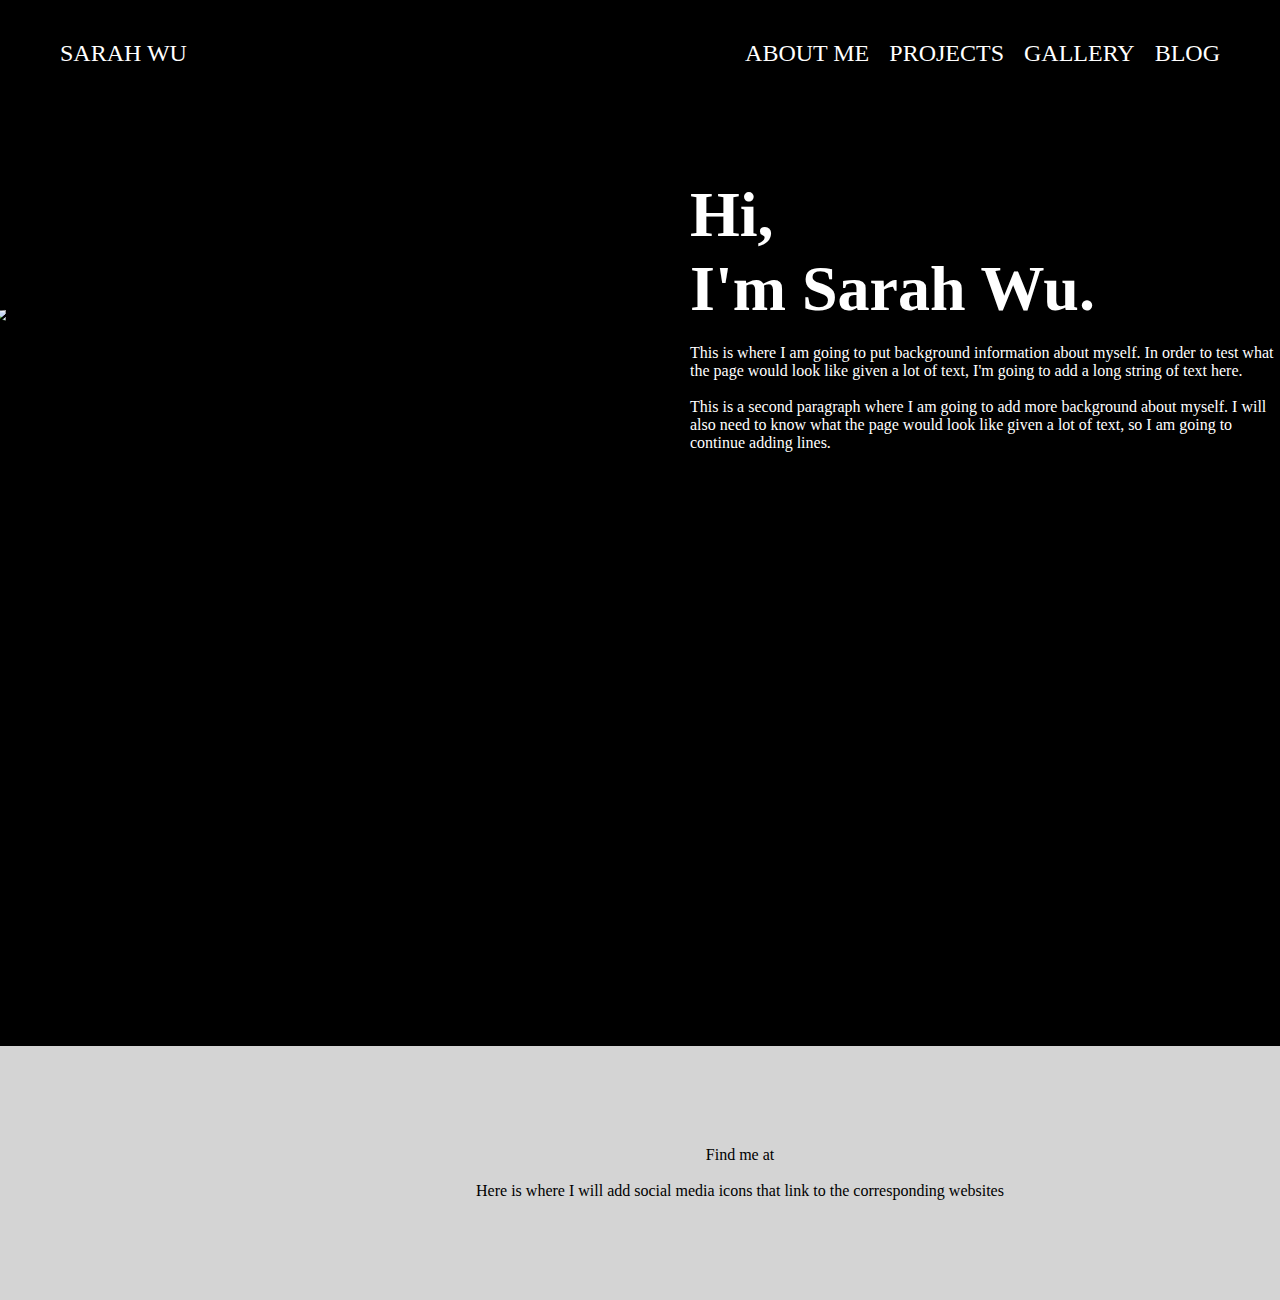
==== portfolio/src/main/webapp/about.html @ 5e1cf5ce "Added welcome page. Upon clicking the button, user will be redirected to the 'About Me' page." ====
<!DOCTYPE html>
<html>
  <head>
    <meta charset="UTF-8">
    <title>Sarah Wu</title>
    <link rel="stylesheet" href="style.css">
    <link href="https://fonts.googleapis.com/css?family=Shadows+Into+Light|Source+Sans+Pros">
    <script src="script.js"></script>
  </head>
  <body>
    <div class="container">

      <div class="navbar">
        <div class="left-side">
          <div class="home-link">
            <a href="index.html">SARAH WU</a>
          </div>
        </div>

        <div class="right-side">
          <div class="navbar-link">
            <a href="about.html">ABOUT ME</a>
          </div>

          <div class="navbar-link">
            <a href="projects.html">PROJECTS</a>
          </div>
           
          <div class="navbar-link">
            <a href="gallery.html">GALLERY</a>
          </div>

          <div class="navbar-link">
            <a href="blog.html">BLOG</a>
          </div>
        </div>
      </div>

      <div class="content">
        <div class="two-column">
            <div class="profile-image">
                <img src="/images/profile.jpg" alt="Sarah's Profile Picture">
            </div>
            <div class="profile-content">
                <h1>Hi,<br>I'm Sarah Wu.</h1>
                <br>
                <p>This is where I am going to put background information about myself. In order to test what the page would look like given a lot of text, I'm going to add a long string of text here.</p>
                <br>
                <p>This is a second paragraph where I am going to add more background about myself. I will also need to know what the page would look like given a lot of text, so I am going to continue adding lines.</p>

            </div>
        </div>
      </div>

    </div>
  </body>

  <footer id="footer">
      <p>Find me at</p>
      <br>
      <p>Here is where I will add social media icons that link to the corresponding websites</p>
  </footer>
  


</html>
---- portfolio/src/main/webapp/style.css ----
/* Keep footer at page bottom */

* {
    margin: 0;
    padding: 0;
}

html {
    background-color: black;
}

body {
    position: relative;
    min-height: 100vh;
    padding-bottom: clamp(400px,7vw,450px);
}

#footer {
    bottom: 0;
    background-color: #d4d4d4;
    padding: 100px;
    position: absolute;
    text-align: center;
    width: 100%;
}

/* Welcome page */
.welcome-wrapper {
    background-image: url(images/hero.jpg);
    height: 100vh;
    width: auto;
    background-size: cover;
    background-position: center;
    background-repeat: no-repeat;
    position: relative;
    vertical-align: middle;
}

.welcome-img-text-wrapper {
    text-align: center;
    position: absolute;
    width: 100%;
    color: white;
    height: auto;
    margin-top: 250px;
}

.welcome-text h1 {
    text-align: center;
    font-weight: 900;
    font-size: 10vw;
}

.welcome-text h2 {
    text-align: center;
    font-weight:100;
    font-size: 3em;
    padding-bottom: 2.5vw;
}

.welcome-img-text-wrapper a {
    font-size: 1.3em;
    margin-top: 20px;
    font-size: 2.5vw;
}

.welcome-button {
    display: inline-block;
    color: #ffffff;
    width: 15vw;
    font-weight: bolder;
    padding: 1vw;
    border: 5.5px solid #fff;
    outline: none;
    text-decoration: none;
    font-size: 2vw;
    transition: background-color 0.2s ease-out, color 0.2s ease-out;
}

.welcome-button:hover, .welcome-button:active {
    background-color: #fff;
    color: #8b665d;
    transition: background-color 0.2s ease-in, color 0.2s ease-in;
    border: 5.5px solid #fff;
}

.welcome-button:active {
    transform: translateY(2px);
}

/* Navigation bar */
:root {
    --main-color: rgb(21, 74, 154);
}

.navbar {
    padding-top: 40px;
    padding-left: 40px;
    padding-right: 40px;
    padding-bottom: 20px;
    display: flex;
    justify-content: space-between;
    color: white;
}

.left-side {
    display: flex;
    justify-content: flex-start;
}

.right-side {
    display: flex;
}
.navbar > .right-side > div {
    margin-right: 20px;
    font-size: 1.5em;
}

.navbar > .left-side > div {
    margin-left: 20px;
    font-size: 1.5em;
}

.navbar-link {
    height: 1 vh;
    border-bottom: 1.5px solid #f5031900;
    transition: border-bottom 0.5s; 
    
}   

.navbar-link a {
    color: #fff;
    text-decoration: none;
    transition: color 0.5s;    
}

.home-link {
    height: 1vh;;
    border-bottom: 1.5px solid transparent;
    transition: border-bottom 0.5s;
}

.home-link a {
    color: #fff;
    text-decoration: none;
}
.navbar-link:hover {
    border-bottom: 1px solid #a4adb5;
}

/* WHO Page */

.two-column {
    align-items: center;
    column-gap: 100px;
    display: grid;
    grid-template-columns: 600px 600px;
    justify-content: center;
    padding-top: 7vw;
}

.profile-image img {
    border-radius: 50%;
    height: auto;
    width: 100%;
}

.profile-content {;
    color: #fff;
}
.profile-content h1 {
    font-size: 5vw;
}

.profile-content p {
    font-size: 1.25vw;
}

/*GALLERY page */

.gal-cover-container {
    text-align: center;
    position: absolute;
    width: 100%;
    height: auto;
    margin-top: 20px;
}

.gal-cover-container h1 {
    font-size: 7vw;
    font-family: "Shadows into Light", sans-serif;
    font-weight: lighter;
}

.gal-cover-container h2 {
    min-width: 50vw;
    max-width: 75vw;
    text-align: center;
    margin:0 auto;
    margin-top: -17px;
    font-family: "Source Sans pro", sans-serif;
    text-align: center;
    font-weight: normal;
    padding: 2vh;
    color: #00000066;
    font-size: 1.8vw;
}

#random-image-caption {
    color: #000;
    font-size: 2vw;
    font-family: "Shadows into Light", sans-serif;
    font-weight: bold;
    padding-top: 3vw;

}

.button {
    display: inline-block;
    color: #ffffff;
    width: 15vw;
    font-weight: bold;
    padding: 1vw;
    border: 3px solid #475d8e;
    outline: none;
    text-decoration: none;
    font-size: 2vw;
    background-color:#475d8e;
    transition: background-color 0.2s ease-out, color 0.2s ease-out; */
}

.button:hover, .button:active {
    background-color: #475d8e8c;
    color: #fff;
    transition: background-color 0.2s ease-in, color 0.2s ease-in;
    border: 3px solid #475d8e8c;
}

.button:active {
    transform: translateY(2px);
}

#random-image-container img {
    padding: 2vh;
    height: 80vh;
    width: auto;
}

/* PROJECTS page */

#project-img-1 {
    background-image: url(images/project1.jpg);
}

#project-img-2 {
    background-image: url(images/project2.jpg);
}

.project-items-wrapper {
    display: grid;
    grid-template-columns: 1fr 1fr;
}

.project-item-wrapper {
    position: relative;
}

.project-img-background {
    height: 50vh;
    width: 100%;
    background-size: cover;
    background-position: center;
    background-repeat: no-repeat;
}

.project-img-text-wrapper {
    position: absolute;
    top: 0;
    display: flex;
    flex-direction: column;
    justify-content: center;
    align-items: center;
    height: 100%;
    text-align: center;
    padding-left: 7vw;
    padding-right: 7vw;
}

.project-logo-wrapper img{
    width: 95%;
    height: 110px;
    margin-bottom: 20px;
}

.project-img-text-wrapper .project-subtitle {
    font-weight: 600;
    transition: 1s;
    color: transparent;
}

.project-img-text-wrapper:hover .project-subtitle {
    font-weight: 600;
    color: #fff;
}

.project-img-darken {
    transition: 1s;
    filter: brightness(10%);
}

.project-content-wrapper h1 {
    font-size: 7vw;
    font-family: "Shadows into Light", sans-serif;
    font-weight: lighter;
    padding: 2vw;
    text-align: center;
}
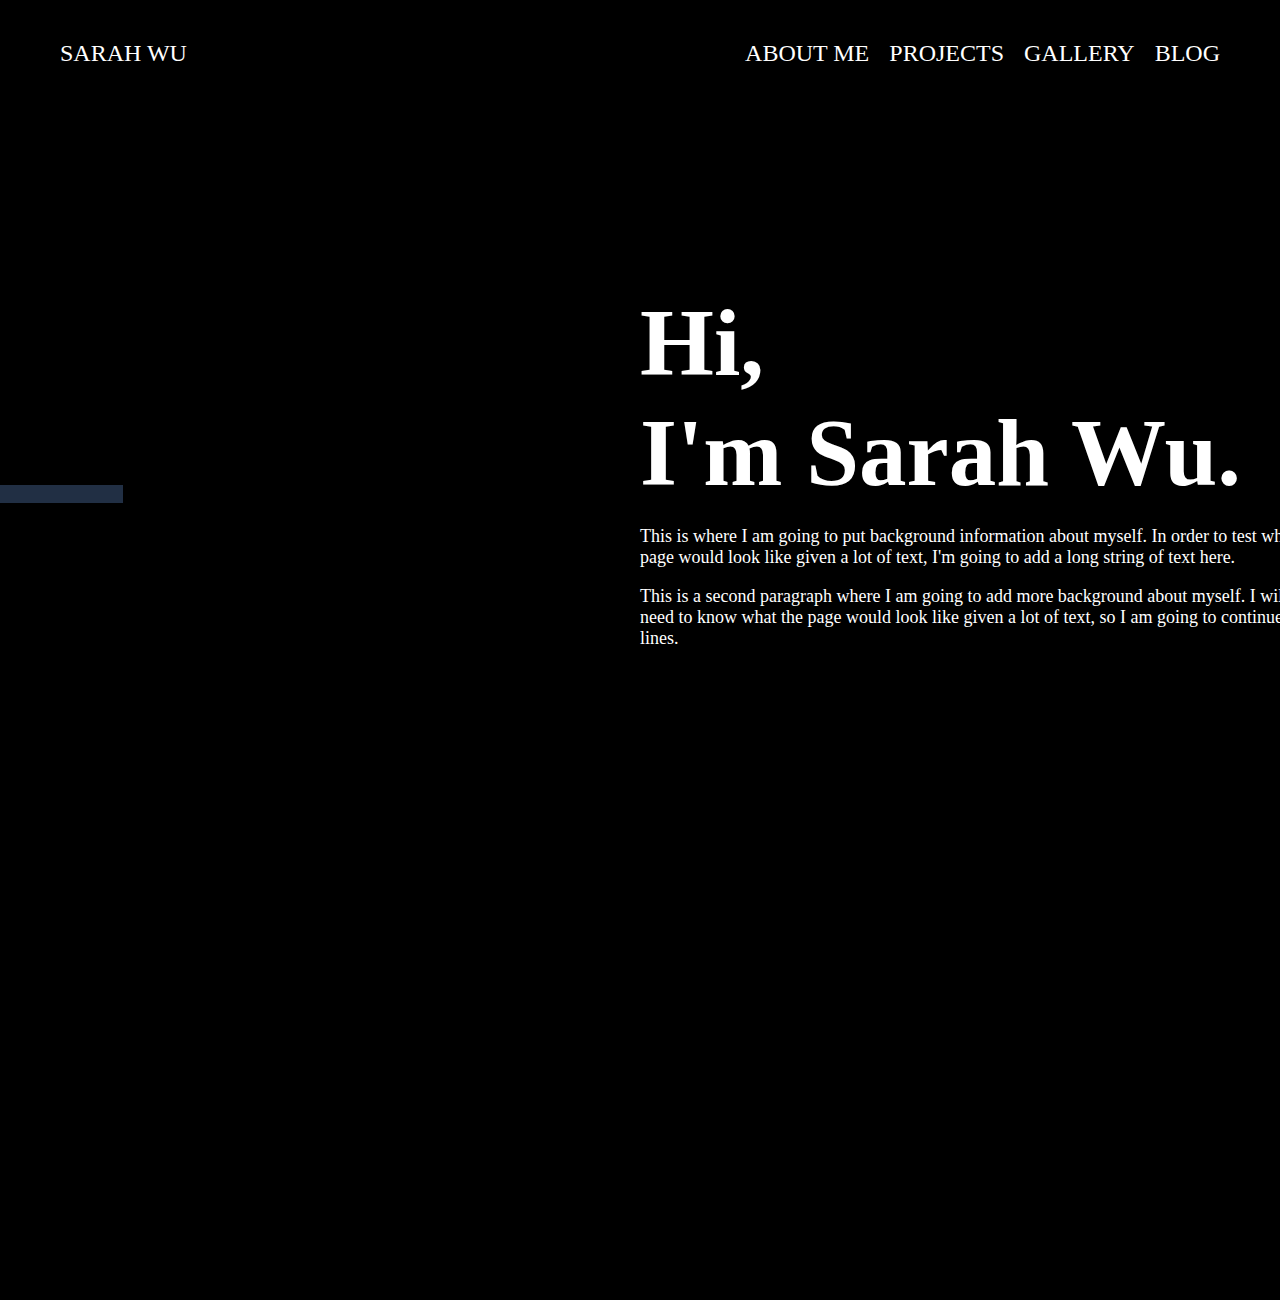
==== commit 120e009e: "Ensure spacing consistent on about.html" ====
--- a/portfolio/src/main/webapp/about.html
+++ b/portfolio/src/main/webapp/about.html
@@ -38,30 +38,21 @@
 
       <div class="content">
         <div class="two-column">
-            <div class="profile-image">
-                <img src="/images/profile.jpg" alt="Sarah's Profile Picture">
-            </div>
-            <div class="profile-content">
-                <h1>Hi,<br>I'm Sarah Wu.</h1>
-                <br>
-                <p>This is where I am going to put background information about myself. In order to test what the page would look like given a lot of text, I'm going to add a long string of text here.</p>
-                <br>
-                <p>This is a second paragraph where I am going to add more background about myself. I will also need to know what the page would look like given a lot of text, so I am going to continue adding lines.</p>
-
-            </div>
+          <div class="profile-image">
+            <img src="/images/profile.jpg" alt="Sarah's Profile Picture">
+          </div>
+          <div class="profile-content">
+            <h1>Hi,<br>I'm Sarah Wu.</h1>
+            <br>
+            <p>This is where I am going to put background information about myself. In order to test what the page would look like given a lot of text, I'm going to add a long string of text here.</p>
+            <br>
+            <p>This is a second paragraph where I am going to add more background about myself. I will also need to know what the page would look like given a lot of text, so I am going to continue adding lines.</p>
+          </div>
         </div>
       </div>
 
     </div>
   </body>
 
-  <footer id="footer">
-      <p>Find me at</p>
-      <br>
-      <p>Here is where I will add social media icons that link to the corresponding websites</p>
-  </footer>
-  
-
-
 </html>
 
--- a/portfolio/src/main/webapp/style.css
+++ b/portfolio/src/main/webapp/style.css
@@ -53,8 +53,8 @@
 
 .welcome-text h2 {
     text-align: center;
-    font-weight:100;
-    font-size: 3em;
+    font-weight: 100;
+    font-size: 2.5vw;;
     padding-bottom: 2.5vw;
 }
 
@@ -154,26 +154,26 @@
     align-items: center;
     column-gap: 100px;
     display: grid;
-    grid-template-columns: 600px 600px;
+    grid-template-columns: 600px 700px;
     justify-content: center;
-    padding-top: 7vw;
+    padding-top: 200px;
 }
 
 .profile-image img {
-    border-radius: 50%;
-    height: auto;
-    width: 100%;
+    max-height: 600px;
+    width: auto;
+    box-shadow: 25px 25px 0 #212f44;
 }
 
 .profile-content {;
     color: #fff;
 }
 .profile-content h1 {
-    font-size: 5vw;
+    font-size: 95px;
 }
 
 .profile-content p {
-    font-size: 1.25vw;
+    font-size: 18px;
 }
 
 /*GALLERY page */
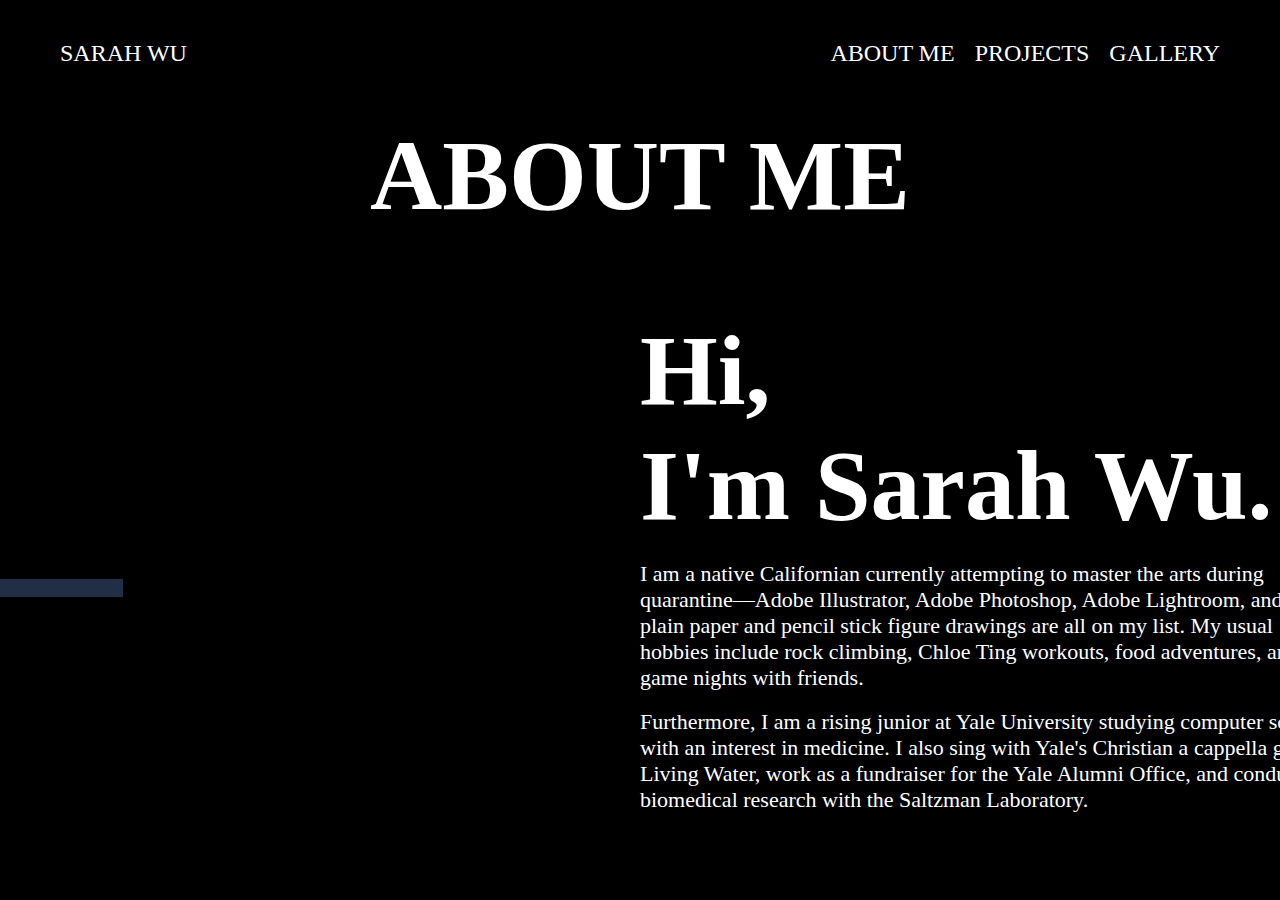
==== commit 3250a807: "Apply identical formatting across each html page. Remove extra spaces / padding." ====
--- a/portfolio/src/main/webapp/about.html
+++ b/portfolio/src/main/webapp/about.html
@@ -3,9 +3,10 @@
   <head>
     <meta charset="UTF-8">
     <title>Sarah Wu</title>
+    <link href="https://fonts.googleapis.com/css?family=Shadows+Into+Light|Source+Sans+Pros">
+    <link rel = "stylesheet" href="https://stackpath.bootstrapcdn.com/font-awesome/4.7.0/css/font-awesome.min.css">
     <link rel="stylesheet" href="style.css">
-    <link href="https://fonts.googleapis.com/css?family=Shadows+Into+Light|Source+Sans+Pros">
-    <script src="script.js"></script>
+    
   </head>
   <body>
     <div class="container">
@@ -15,6 +16,15 @@
           <div class="home-link">
             <a href="index.html">SARAH WU</a>
           </div>
+          <!-- <div class="icon-links">
+            <ul>
+              <li class="icon-white"><i class="fab fa-instagram-square fa-3x" aria-hidden="true"></i></li>
+              <li class="icon-black"><i class="fab fa-facebook fa-3x" aria-hidden="true"></i></li>
+              <li class="icon-black"><i class="fab fa-github fa-3x" aria-hidden="true"></i></li>
+              <li class="icon-black"><i class="fab fa-linkedin fa-3x" aria-hidden="true"></i></li>
+            </ul>
+            
+          </div> -->
         </div>
 
         <div class="right-side">
@@ -30,29 +40,27 @@
             <a href="gallery.html">GALLERY</a>
           </div>
 
-          <div class="navbar-link">
-            <a href="blog.html">BLOG</a>
-          </div>
         </div>
       </div>
 
-      <div class="content">
+      <div class="profile-wrapper">
+        <h1>ABOUT ME</h1>
         <div class="two-column">
-          <div class="profile-image">
-            <img src="/images/profile.jpg" alt="Sarah's Profile Picture">
-          </div>
-          <div class="profile-content">
-            <h1>Hi,<br>I'm Sarah Wu.</h1>
-            <br>
-            <p>This is where I am going to put background information about myself. In order to test what the page would look like given a lot of text, I'm going to add a long string of text here.</p>
-            <br>
-            <p>This is a second paragraph where I am going to add more background about myself. I will also need to know what the page would look like given a lot of text, so I am going to continue adding lines.</p>
-          </div>
+            <div class="profile-image">
+                <img src="/images/profile.jpg" alt="Sarah's Profile Picture">
+            </div>
+            <div class="profile-content">
+                <h1>Hi,<br>I'm Sarah Wu.</h1>
+                <br>
+                <p>I am a native Californian currently attempting to master the arts during quarantine—Adobe Illustrator, Adobe Photoshop, Adobe Lightroom, and just plain paper and pencil stick figure drawings are all on my list. My usual hobbies include rock climbing, Chloe Ting workouts, food adventures, and game nights with friends.</p>
+                <br>
+                <p>Furthermore, I am a rising junior at Yale University studying computer science with an interest in medicine. I also sing with Yale's Christian a cappella group Living Water, work as a fundraiser for the Yale Alumni Office, and conduct biomedical research with the Saltzman Laboratory.</p>
+
+            </div>
         </div>
       </div>
 
     </div>
   </body>
-
 </html>
 
--- a/portfolio/src/main/webapp/style.css
+++ b/portfolio/src/main/webapp/style.css
@@ -1,5 +1,4 @@
-/* Keep footer at page bottom */
-
+/* Applies across all pages */
 * {
     margin: 0;
     padding: 0;
@@ -7,21 +6,6 @@
 
 html {
     background-color: black;
-}
-
-body {
-    position: relative;
-    min-height: 100vh;
-    padding-bottom: clamp(400px,7vw,450px);
-}
-
-#footer {
-    bottom: 0;
-    background-color: #d4d4d4;
-    padding: 100px;
-    position: absolute;
-    text-align: center;
-    width: 100%;
 }
 
 /* Welcome page */
@@ -143,12 +127,43 @@
 .home-link a {
     color: #fff;
     text-decoration: none;
-}
+} 
 .navbar-link:hover {
     border-bottom: 1px solid #a4adb5;
 }
 
+.icon-links ul {
+    list-style: none;
+}
+
+.icon-links li {
+    width: 1vh;;
+    height: 1vh;
+    line-height: 75px;
+    text-align: center;
+    border: 5px solid #fff;
+    float: left;
+}
+
+.icon-white {
+    color: #fff;
+}
+
+.icon-black {
+    color: #000;
+    background-color: #fff;
+    border-radius: 50%;
+}
+
 /* WHO Page */
+
+.profile-wrapper > h1 {
+    color: #fff;
+    font-size: 100px;
+    text-align: center;
+
+    padding: 30px;
+}
 
 .two-column {
     align-items: center;
@@ -156,7 +171,7 @@
     display: grid;
     grid-template-columns: 600px 700px;
     justify-content: center;
-    padding-top: 200px;
+    padding-top: 50px;
 }
 
 .profile-image img {
@@ -169,12 +184,13 @@
     color: #fff;
 }
 .profile-content h1 {
-    font-size: 95px;
+    font-size: 100px;
 }
 
 .profile-content p {
-    font-size: 18px;
-}
+    font-size: 22px;
+}
+
 
 /*GALLERY page */
 
@@ -183,57 +199,59 @@
     position: absolute;
     width: 100%;
     height: auto;
-    margin-top: 20px;
-}
-
-.gal-cover-container h1 {
-    font-size: 7vw;
-    font-family: "Shadows into Light", sans-serif;
-    font-weight: lighter;
+    /* margin-top: 20px; */
+}
+
+.gal-cover-container > h1 {
+    color: #fff;
+    font-size: 100px;
+    text-align: center;
+    padding: 30px;
 }
 
 .gal-cover-container h2 {
+    color: #fff;
+    font-size: 30px;
+    text-align: center;
+    padding-bottom: 30px;
     min-width: 50vw;
     max-width: 75vw;
-    text-align: center;
     margin:0 auto;
     margin-top: -17px;
-    font-family: "Source Sans pro", sans-serif;
-    text-align: center;
-    font-weight: normal;
-    padding: 2vh;
-    color: #00000066;
-    font-size: 1.8vw;
+    text-align: center;
+    font-weight:100;
+    font-style: italic;
+
 }
 
 #random-image-caption {
-    color: #000;
-    font-size: 2vw;
-    font-family: "Shadows into Light", sans-serif;
-    font-weight: bold;
-    padding-top: 3vw;
+    color: #fff;
+    margin-top: 50px;
+    font-size: 30px;
+    font-weight: 100;
+    font-style: normal;
 
 }
 
 .button {
     display: inline-block;
     color: #ffffff;
-    width: 15vw;
+    width: 250px;
     font-weight: bold;
-    padding: 1vw;
-    border: 3px solid #475d8e;
+    padding: 14px;
+    border: 3px solid #ffffff;
     outline: none;
     text-decoration: none;
-    font-size: 2vw;
-    background-color:#475d8e;
+    font-size: 38px;
+    background-color:#000;
     transition: background-color 0.2s ease-out, color 0.2s ease-out; */
 }
 
 .button:hover, .button:active {
-    background-color: #475d8e8c;
-    color: #fff;
+    background-color: #fff;
+    color: #000;
     transition: background-color 0.2s ease-in, color 0.2s ease-in;
-    border: 3px solid #475d8e8c;
+    border: 3px solid #fff;
 }
 
 .button:active {
@@ -241,8 +259,8 @@
 }
 
 #random-image-container img {
-    padding: 2vh;
-    height: 80vh;
+    padding: 14px;
+    height: 900px;
     width: auto;
 }
 
@@ -282,8 +300,8 @@
     align-items: center;
     height: 100%;
     text-align: center;
-    padding-left: 7vw;
-    padding-right: 7vw;
+    padding-left: 9vw;
+    padding-right: 9vw;
 }
 
 .project-logo-wrapper img{
@@ -293,13 +311,15 @@
 }
 
 .project-img-text-wrapper .project-subtitle {
-    font-weight: 600;
+    font-size: 17px;
+    font-weight:1 lighter;
     transition: 1s;
     color: transparent;
 }
 
 .project-img-text-wrapper:hover .project-subtitle {
-    font-weight: 600;
+    font-size: 17px;
+    font-weight:1 lighter;
     color: #fff;
 }
 
@@ -309,9 +329,8 @@
 }
 
 .project-content-wrapper h1 {
-    font-size: 7vw;
-    font-family: "Shadows into Light", sans-serif;
-    font-weight: lighter;
-    padding: 2vw;
-    text-align: center;
+    color: #fff;
+    font-size: 100px;
+    text-align: center;
+    padding: 30px;
 }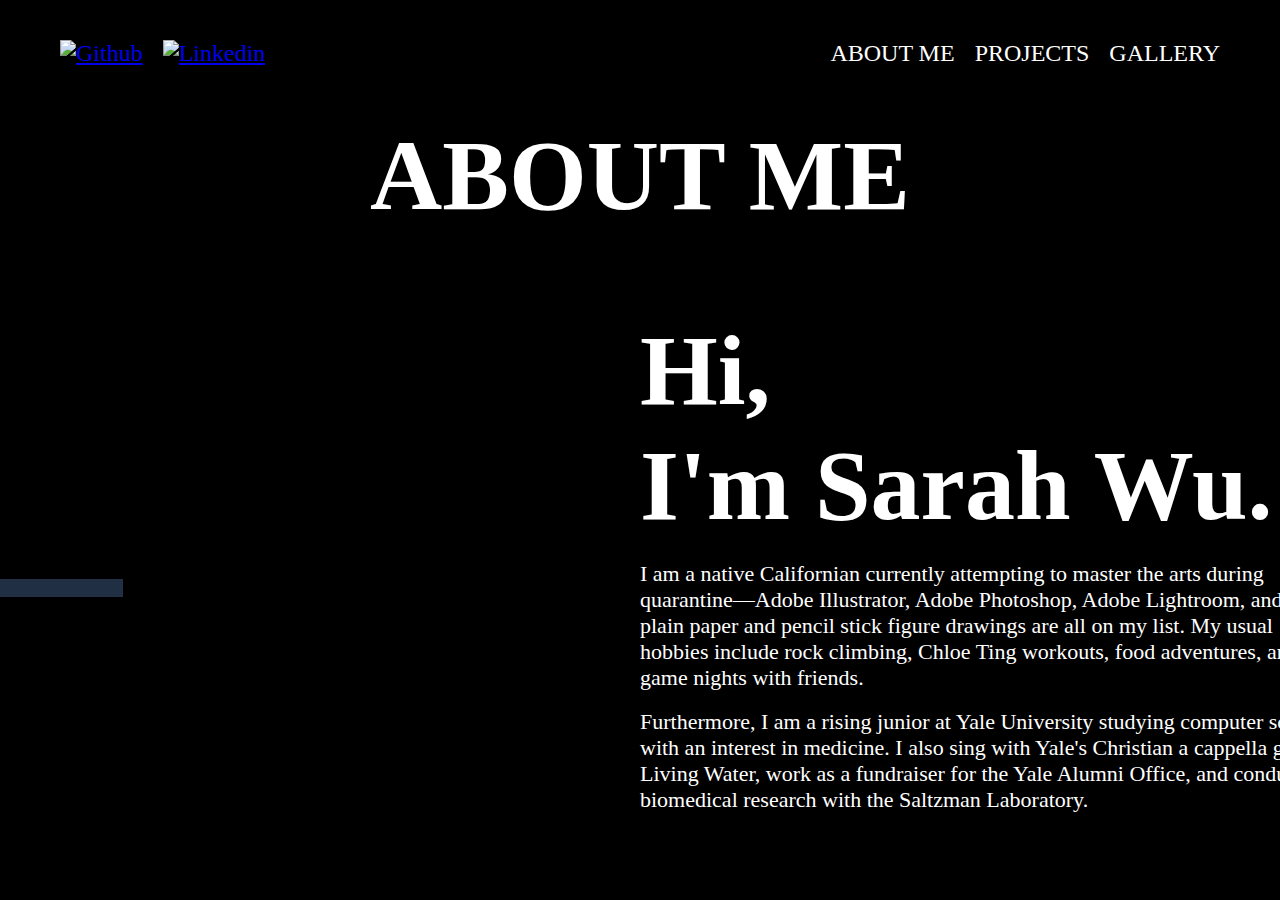
==== commit 59089676: "Apply social media icons to About, Gallery, & Projects pages" ====
--- a/portfolio/src/main/webapp/about.html
+++ b/portfolio/src/main/webapp/about.html
@@ -13,18 +13,19 @@
 
       <div class="navbar">
         <div class="left-side">
-          <div class="home-link">
-            <a href="index.html">SARAH WU</a>
+
+          <div class="media-link">
+            <a href="https://github.com/saraholiviawu">
+            <img border="0" alt="Github" src="/images/Github.png" width="23" height="23">
+            </a>
           </div>
-          <!-- <div class="icon-links">
-            <ul>
-              <li class="icon-white"><i class="fab fa-instagram-square fa-3x" aria-hidden="true"></i></li>
-              <li class="icon-black"><i class="fab fa-facebook fa-3x" aria-hidden="true"></i></li>
-              <li class="icon-black"><i class="fab fa-github fa-3x" aria-hidden="true"></i></li>
-              <li class="icon-black"><i class="fab fa-linkedin fa-3x" aria-hidden="true"></i></li>
-            </ul>
-            
-          </div> -->
+        
+          <div class="media-link">
+            <a href="https://www.linkedin.com/in/saraholiviawu/">
+            <img border="0" alt="Linkedin" src="/images/Linkedin.png" width="23" height="23">
+            </a>
+          </div>
+
         </div>
 
         <div class="right-side">
--- a/portfolio/src/main/webapp/style.css
+++ b/portfolio/src/main/webapp/style.css
@@ -132,7 +132,7 @@
     border-bottom: 1px solid #a4adb5;
 }
 
-.icon-links ul {
+/* .icon-links ul {
     list-style: none;
 }
 
@@ -153,7 +153,7 @@
     color: #000;
     background-color: #fff;
     border-radius: 50%;
-}
+} */
 
 /* WHO Page */
 
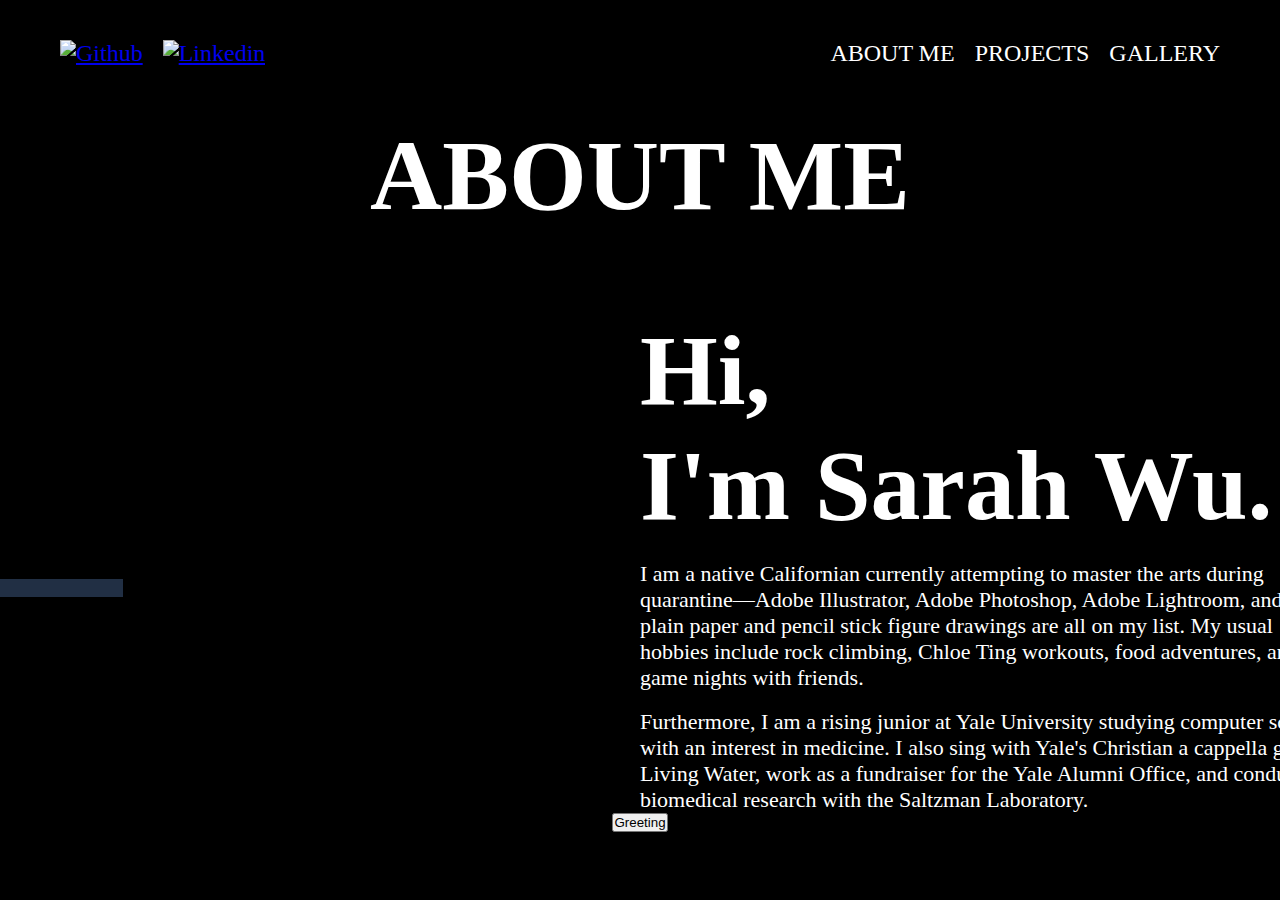
==== commit 2082823e: "Write JS code that fetches data from server and renders html in the about page. Changed fonts throug" ====
--- a/portfolio/src/main/webapp/about.html
+++ b/portfolio/src/main/webapp/about.html
@@ -3,10 +3,12 @@
   <head>
     <meta charset="UTF-8">
     <title>Sarah Wu</title>
-    <link href="https://fonts.googleapis.com/css?family=Shadows+Into+Light|Source+Sans+Pros">
-    <link rel = "stylesheet" href="https://stackpath.bootstrapcdn.com/font-awesome/4.7.0/css/font-awesome.min.css">
+    <link href="https://fonts.googleapis.com/css2?family=Yrsa:wght@300;400;500&display=swap" rel="stylesheet">
+    <link href="https://fonts.googleapis.com/css2?family=Cormorant:wght@300;500;600;700&display=swap" rel="stylesheet">
     <link rel="stylesheet" href="style.css">
-    
+    <script src="script.js"></script>
+    <!-- font-family: 'Cormorant', serif; -->
+    <!-- font-family: 'Yrsa', serif; -->
   </head>
   <body>
     <div class="container">
@@ -61,6 +63,11 @@
         </div>
       </div>
 
+      <div class="comment-wrapper">
+        <button onclick="getHelloName()">Greeting</button>
+        <div id="phrase-container"><h1></h1></div>
+      </div>
+
     </div>
   </body>
 </html>
--- a/portfolio/src/main/webapp/style.css
+++ b/portfolio/src/main/webapp/style.css
@@ -6,6 +6,15 @@
 
 html {
     background-color: black;
+}
+
+h1 {
+    font-family: 'Crimson Text', serif;
+    font-weight: 600;
+}
+
+h2 p {
+    font-family: 'Yrsa', serif;
 }
 
 /* Welcome page */
@@ -31,8 +40,9 @@
 
 .welcome-text h1 {
     text-align: center;
-    font-weight: 900;
-    font-size: 10vw;
+    font-size: 9vw;
+    font-family: 'Crimson Text', serif;
+    font-weight: 600;
 }
 
 .welcome-text h2 {
@@ -132,36 +142,14 @@
     border-bottom: 1px solid #a4adb5;
 }
 
-/* .icon-links ul {
-    list-style: none;
-}
-
-.icon-links li {
-    width: 1vh;;
-    height: 1vh;
-    line-height: 75px;
-    text-align: center;
-    border: 5px solid #fff;
-    float: left;
-}
-
-.icon-white {
-    color: #fff;
-}
-
-.icon-black {
-    color: #000;
-    background-color: #fff;
-    border-radius: 50%;
-} */
-
 /* WHO Page */
 
 .profile-wrapper > h1 {
     color: #fff;
     font-size: 100px;
     text-align: center;
-
+    font-family: 'Crimson Text', serif;
+    font-weight: 600;
     padding: 30px;
 }
 
@@ -191,7 +179,6 @@
     font-size: 22px;
 }
 
-
 /*GALLERY page */
 
 .gal-cover-container {
@@ -203,6 +190,8 @@
 }
 
 .gal-cover-container > h1 {
+    font-family: 'Crimson Text', serif;
+    font-weight: 600;
     color: #fff;
     font-size: 100px;
     text-align: center;
@@ -221,7 +210,6 @@
     text-align: center;
     font-weight:100;
     font-style: italic;
-
 }
 
 #random-image-caption {
@@ -230,7 +218,6 @@
     font-size: 30px;
     font-weight: 100;
     font-style: normal;
-
 }
 
 .button {
@@ -264,6 +251,11 @@
     width: auto;
 }
 
+.comment-wrapper {
+    color: #fff;
+    text-align: center;
+}
+
 /* PROJECTS page */
 
 #project-img-1 {
@@ -304,7 +296,7 @@
     padding-right: 9vw;
 }
 
-.project-logo-wrapper img{
+.project-logo-wrapper img {
     width: 95%;
     height: 110px;
     margin-bottom: 20px;
@@ -329,6 +321,8 @@
 }
 
 .project-content-wrapper h1 {
+    font-family: 'Crimson Text', serif;
+    font-weight: 600;
     color: #fff;
     font-size: 100px;
     text-align: center;
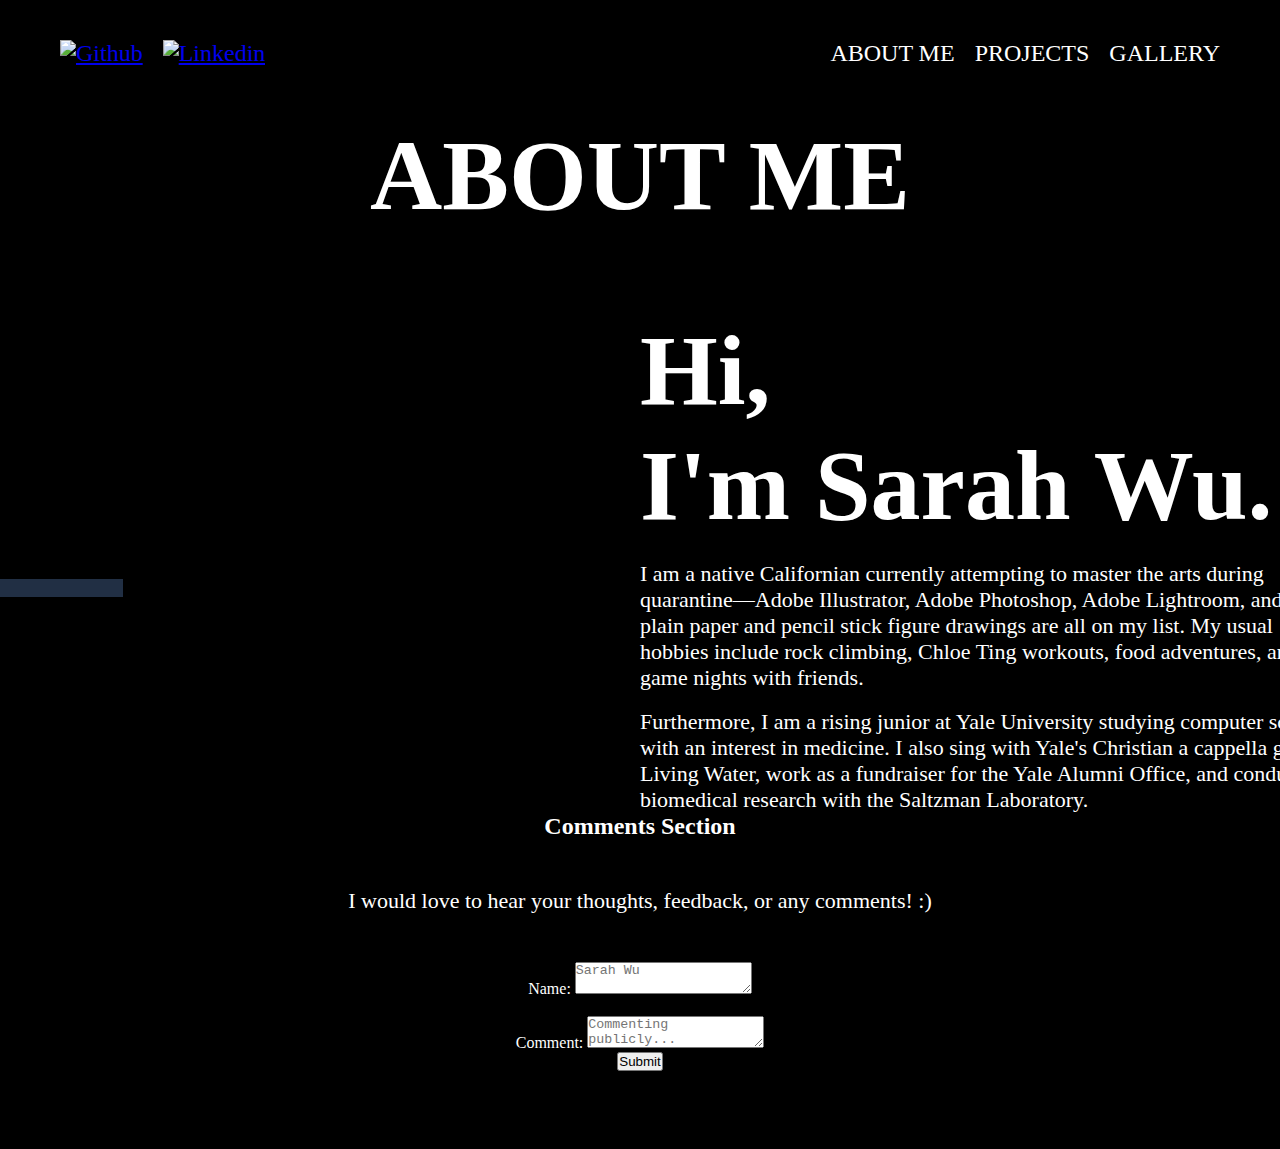
==== commit 49000682: "Add fully functional comments feature." ====
--- a/portfolio/src/main/webapp/about.html
+++ b/portfolio/src/main/webapp/about.html
@@ -10,7 +10,7 @@
     <!-- font-family: 'Cormorant', serif; -->
     <!-- font-family: 'Yrsa', serif; -->
   </head>
-  <body>
+  <body onload="commentFunction()">
     <div class="container">
 
       <div class="navbar">
@@ -53,19 +53,40 @@
                 <img src="/images/profile.jpg" alt="Sarah's Profile Picture">
             </div>
             <div class="profile-content">
-                <h1>Hi,<br>I'm Sarah Wu.</h1>
-                <br>
+                <h1>Hi,<br/>I'm Sarah Wu.</h1>
+                <br/>
                 <p>I am a native Californian currently attempting to master the arts during quarantine—Adobe Illustrator, Adobe Photoshop, Adobe Lightroom, and just plain paper and pencil stick figure drawings are all on my list. My usual hobbies include rock climbing, Chloe Ting workouts, food adventures, and game nights with friends.</p>
-                <br>
+                <br/>
                 <p>Furthermore, I am a rising junior at Yale University studying computer science with an interest in medicine. I also sing with Yale's Christian a cappella group Living Water, work as a fundraiser for the Yale Alumni Office, and conduct biomedical research with the Saltzman Laboratory.</p>
 
             </div>
         </div>
       </div>
 
+      <!-- Comments section -->
       <div class="comment-wrapper">
-        <button onclick="getHelloName()">Greeting</button>
-        <div id="phrase-container"><h1></h1></div>
+        <form action="/data" method="POST">
+
+          <h2>Comments Section</h2> <!-- Come back later to update number of comments-->
+          <br/>
+          <p>I would love to hear your thoughts, feedback, or any comments! :)</p>
+          <br/>
+          <label for="namebox">Name:</label>
+          <textarea name="namebox" placeholder="Sarah Wu"></textarea>
+          <br/><br/>
+
+          <label for="commentbox">Comment:</label>
+          <textarea name="commentbox" placeholder="Commenting publicly..."></textarea>
+          <br/>
+
+          <input type="submit"/>
+        </form>
+        <!-- Comment history -->
+        <br/>
+        <p id="history"></p>
+
+
+
       </div>
 
     </div>
--- a/portfolio/src/main/webapp/style.css
+++ b/portfolio/src/main/webapp/style.css
@@ -177,6 +177,13 @@
 
 .profile-content p {
     font-size: 22px;
+}
+
+.comment-wrapper p {
+    padding: 30px;
+    justify-content: center;
+    color: #fff;
+    font-size: 22px
 }
 
 /*GALLERY page */
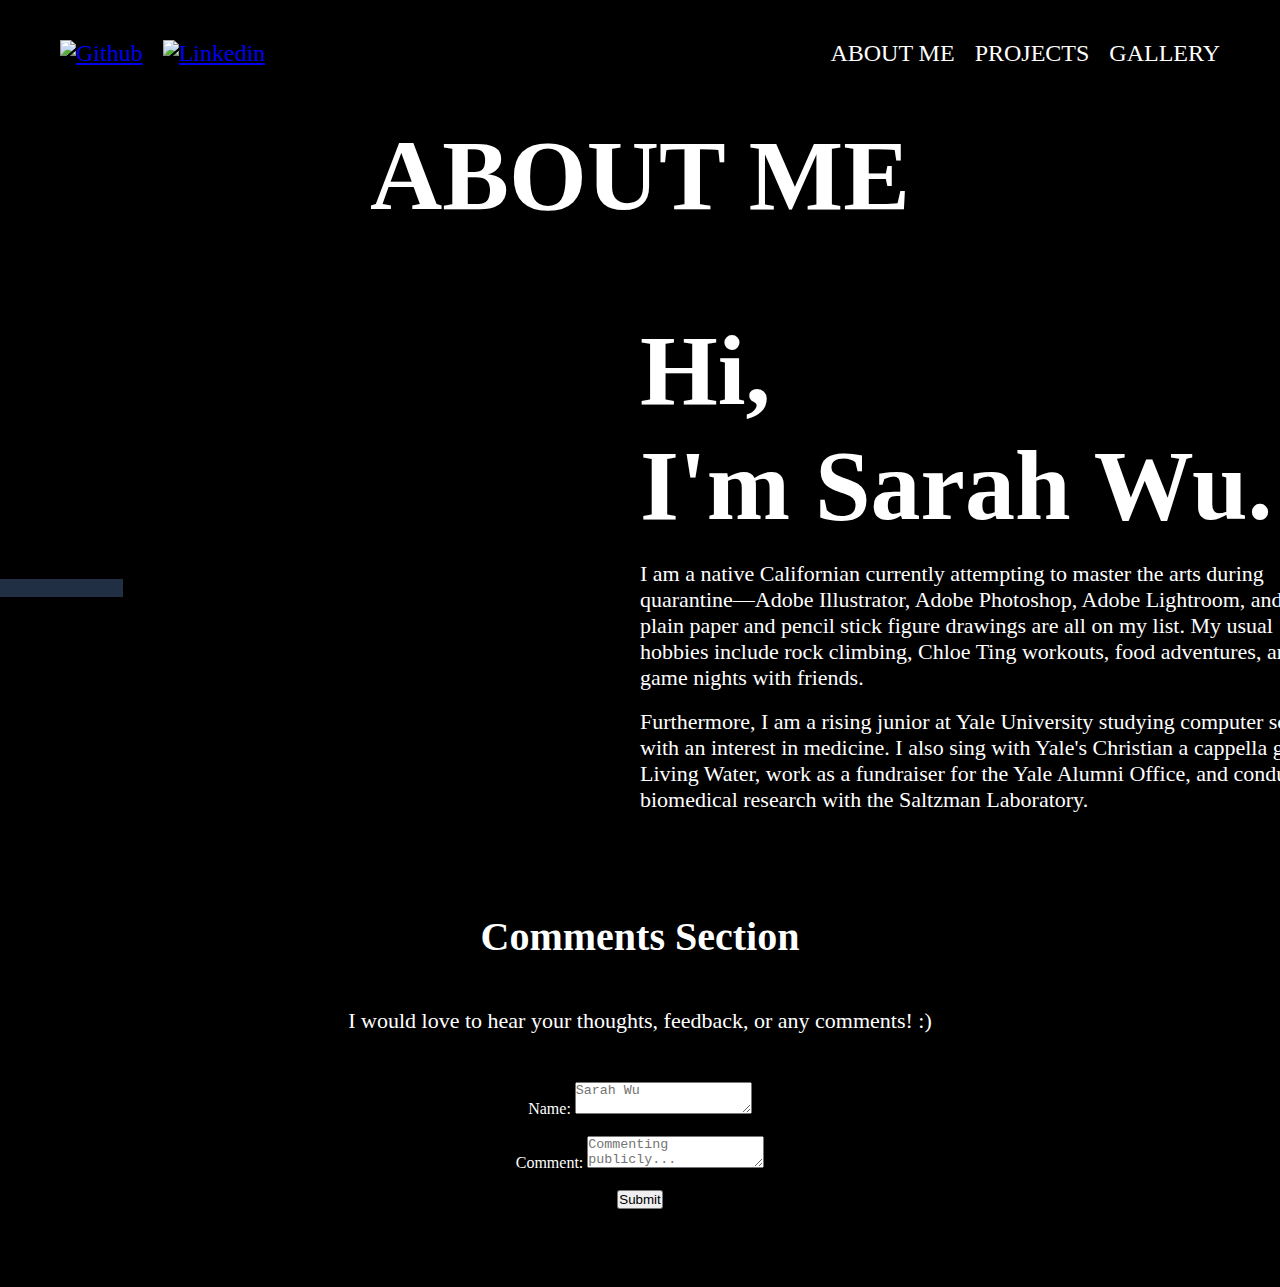
==== commit 3012f5ef: "Change font and change padding for comments." ====
--- a/portfolio/src/main/webapp/about.html
+++ b/portfolio/src/main/webapp/about.html
@@ -77,7 +77,7 @@
 
           <label for="commentbox">Comment:</label>
           <textarea name="commentbox" placeholder="Commenting publicly..."></textarea>
-          <br/>
+          <br/><br/>
 
           <input type="submit"/>
         </form>
--- a/portfolio/src/main/webapp/style.css
+++ b/portfolio/src/main/webapp/style.css
@@ -177,6 +177,13 @@
 
 .profile-content p {
     font-size: 22px;
+}
+
+.comment-wrapper h2 {
+    font-family: 'Crimson Text', serif;
+    font-weight: 600;
+    font-size: 40px;
+    padding-top: 100px;
 }
 
 .comment-wrapper p {
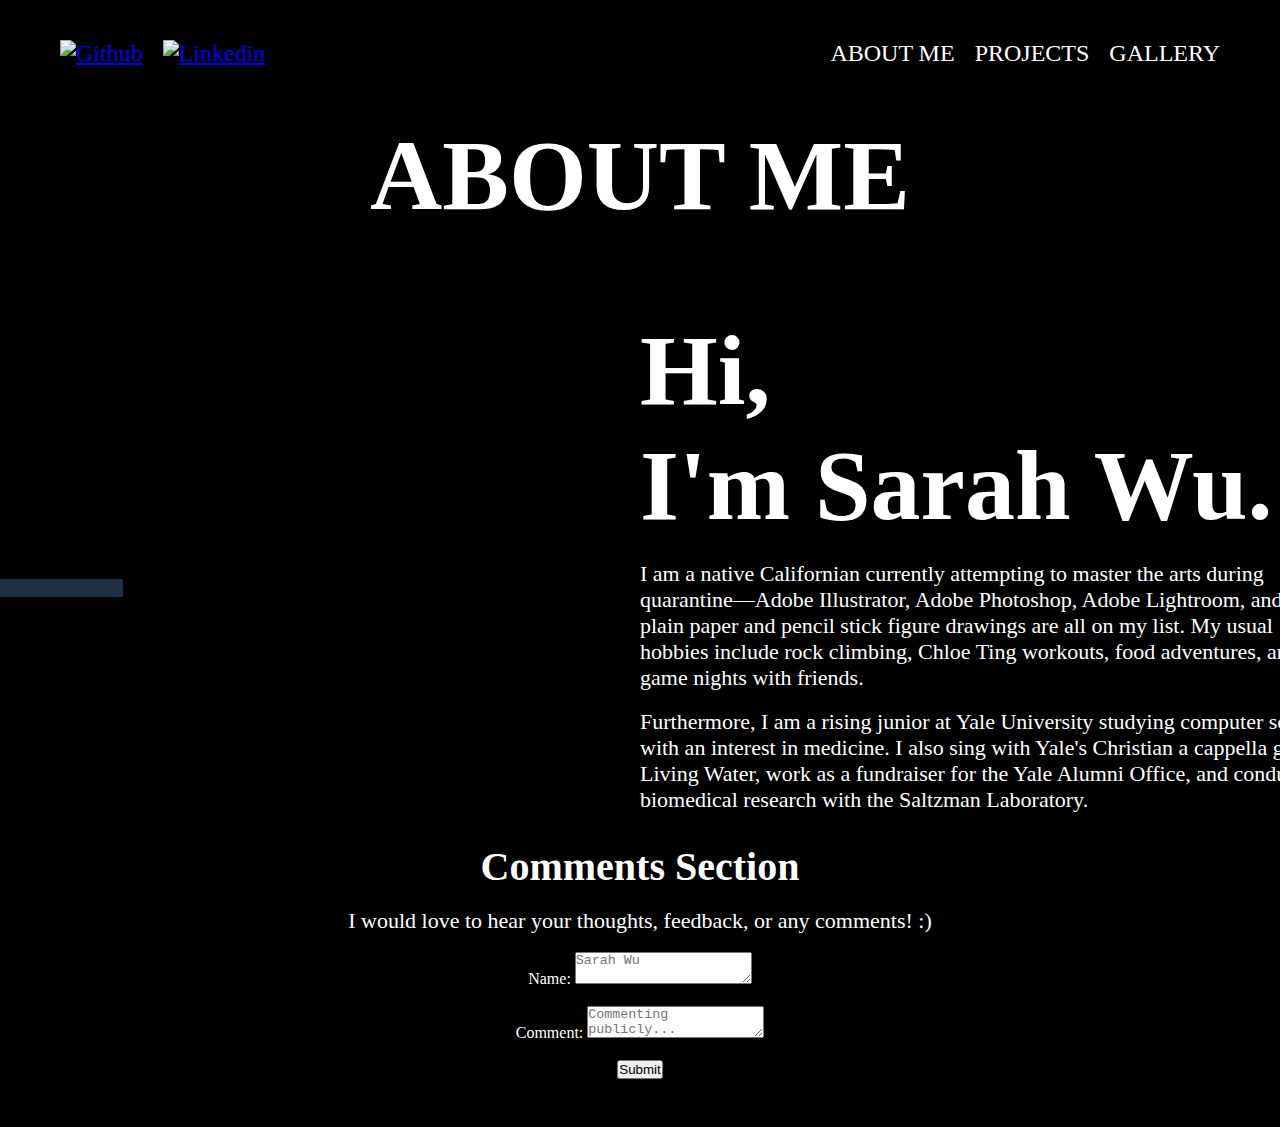
==== commit 49d1607c: "Add comments section that stores comments and displays publicly regardless of refreshing page." ====
--- a/portfolio/src/main/webapp/about.html
+++ b/portfolio/src/main/webapp/about.html
@@ -75,15 +75,15 @@
           <textarea name="namebox" placeholder="Sarah Wu"></textarea>
           <br/><br/>
 
-          <label for="commentbox">Comment:</label>
-          <textarea name="commentbox" placeholder="Commenting publicly..."></textarea>
+          <label for="textbox">Comment:</label>
+          <textarea name="textbox" placeholder="Commenting publicly..."></textarea>
           <br/><br/>
 
           <input type="submit"/>
         </form>
         <!-- Comment history -->
         <br/>
-        <p id="history"></p>
+        <ul id="history"></ul>
 
 
 
--- a/portfolio/src/main/webapp/style.css
+++ b/portfolio/src/main/webapp/style.css
@@ -179,15 +179,21 @@
     font-size: 22px;
 }
 
+.comment-wrapper {
+    padding: 30px;
+}
+
+.comment-wrapper ul {
+    list-style-type: none;
+}
+
 .comment-wrapper h2 {
     font-family: 'Crimson Text', serif;
     font-weight: 600;
     font-size: 40px;
-    padding-top: 100px;
 }
 
 .comment-wrapper p {
-    padding: 30px;
     justify-content: center;
     color: #fff;
     font-size: 22px
